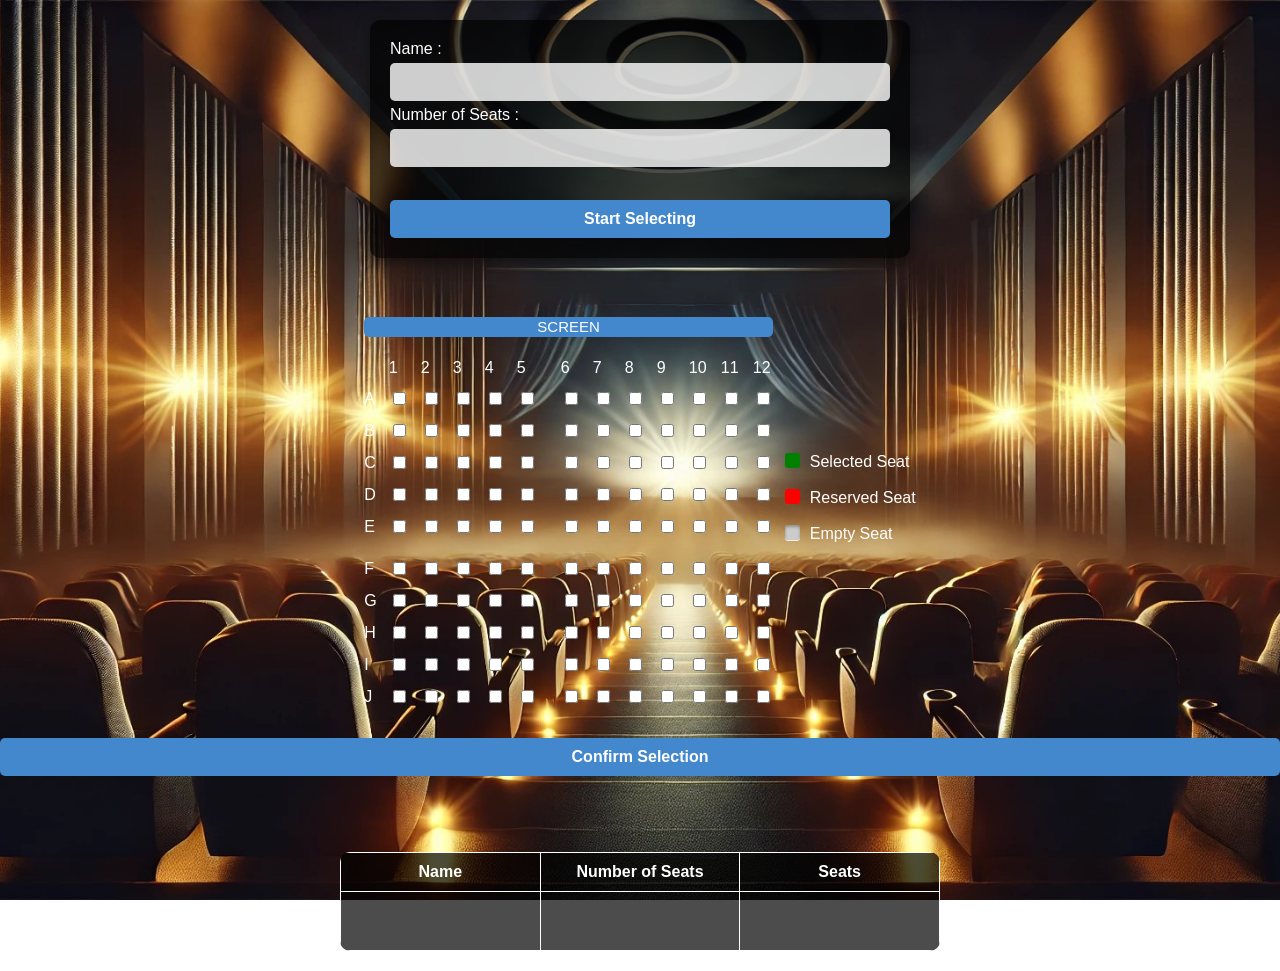
==== index.html @ f4a92cbe "Site quase pronto Falta, alinhar alinhar a mensagem que aparece após clicar no start selecting, e o " ====
<!DOCTYPE html>
<html lang="en">

<head>
  <meta charset="UTF-8">
  <meta http-equiv="X-UA-Compatible" content="IE=edge">
  <meta name="viewport" content="width=device-width, initial-scale=1.0">
  <title>Movie Theater Booking App</title>
  <link rel="stylesheet" href="/style/style.css">
</head>

<body onload="onLoaderFunc()">

<div class="tudo">
 <div class="tudo">
  <div class="inputForm">
    Name : <input type="text" id="Username" required>
    Number of Seats : <input type="number" id="Numseats" required>
    <br /><br />
    <button onclick="takeData()">Start Selecting</button>
  </div>

  <div class="seatStructure">
    
    <table id="seatsBlock">
      <p id="notification"></p>
      <tr>
        <td colspan="14">
          <div class="screen">SCREEN</div>
        </td>
        <td rowspan="20">
          <div class="smallBox greenBox">Selected Seat</div> <br />
          <div class="smallBox redBox">Reserved Seat</div><br />
          <div class="smallBox emptyBox">Empty Seat</div><br />
        </td>

        <br />
      </tr>

      <tr>
        <td></td>
        <td>1</td>
        <td>2</td>
        <td>3</td>
        <td>4</td>
        <td>5</td>
        <td></td>
        <td>6</td>
        <td>7</td>
        <td>8</td>
        <td>9</td>
        <td>10</td>
        <td>11</td>
        <td>12</td>
      </tr>

      <tr>
        <td>A</td>
        <td><input type="checkbox" class="seats" value="A1"></td>
        <td><input type="checkbox" class="seats" value="A2"></td>
        <td><input type="checkbox" class="seats" value="A3"></td>
        <td><input type="checkbox" class="seats" value="A4"></td>
        <td><input type="checkbox" class="seats" value="A5"></td>
        <td class="seatGap"></td>
        <td><input type="checkbox" class="seats" value="A6"></td>
        <td><input type="checkbox" class="seats" value="A7"></td>
        <td><input type="checkbox" class="seats" value="A8"></td>
        <td><input type="checkbox" class="seats" value="A9"></td>
        <td><input type="checkbox" class="seats" value="A10"></td>
        <td><input type="checkbox" class="seats" value="A11"></td>
        <td><input type="checkbox" class="seats" value="A12"></td>
      </tr>

      <tr>
        <td>B</td>
        <td><input type="checkbox" class="seats" value="B1"></td>
        <td><input type="checkbox" class="seats" value="B2"></td>
        <td><input type="checkbox" class="seats" value="B3"></td>
        <td><input type="checkbox" class="seats" value="B4"></td>
        <td><input type="checkbox" class="seats" value="B5"></td>
        <td></td>
        <td><input type="checkbox" class="seats" value="B6"></td>
        <td><input type="checkbox" class="seats" value="B7"></td>
        <td><input type="checkbox" class="seats" value="B8"></td>
        <td><input type="checkbox" class="seats" value="B9"></td>
        <td><input type="checkbox" class="seats" value="B10"></td>
        <td><input type="checkbox" class="seats" value="B11"></td>
        <td><input type="checkbox" class="seats" value="B12"></td>
      </tr>

      <tr>
        <td>C</td>
        <td><input type="checkbox" class="seats" value="C1"></td>
        <td><input type="checkbox" class="seats" value="C2"></td>
        <td><input type="checkbox" class="seats" value="C3"></td>
        <td><input type="checkbox" class="seats" value="C4"></td>
        <td><input type="checkbox" class="seats" value="C5"></td>
        <td></td>
        <td><input type="checkbox" class="seats" value="C6"></td>
        <td><input type="checkbox" class="seats" value="C7"></td>
        <td><input type="checkbox" class="seats" value="C8"></td>
        <td><input type="checkbox" class="seats" value="C9"></td>
        <td><input type="checkbox" class="seats" value="C10"></td>
        <td><input type="checkbox" class="seats" value="C11"></td>
        <td><input type="checkbox" class="seats" value="C12"></td>
      </tr>

      <tr>
        <td>D</td>
        <td><input type="checkbox" class="seats" value="D1"></td>
        <td><input type="checkbox" class="seats" value="D2"></td>
        <td><input type="checkbox" class="seats" value="D3"></td>
        <td><input type="checkbox" class="seats" value="D4"></td>
        <td><input type="checkbox" class="seats" value="D5"></td>
        <td></td>
        <td><input type="checkbox" class="seats" value="D6"></td>
        <td><input type="checkbox" class="seats" value="D7"></td>
        <td><input type="checkbox" class="seats" value="D8"></td>
        <td><input type="checkbox" class="seats" value="D9"></td>
        <td><input type="checkbox" class="seats" value="D10"></td>
        <td><input type="checkbox" class="seats" value="D11"></td>
        <td><input type="checkbox" class="seats" value="D12"></td>
      </tr>

      <tr>
        <td>E</td>
        <td><input type="checkbox" class="seats" value="E1"></td>
        <td><input type="checkbox" class="seats" value="E2"></td>
        <td><input type="checkbox" class="seats" value="E3"></td>
        <td><input type="checkbox" class="seats" value="E4"></td>
        <td><input type="checkbox" class="seats" value="E5"></td>
        <td></td>
        <td><input type="checkbox" class="seats" value="E6"></td>
        <td><input type="checkbox" class="seats" value="E7"></td>
        <td><input type="checkbox" class="seats" value="E8"></td>
        <td><input type="checkbox" class="seats" value="E9"></td>
        <td><input type="checkbox" class="seats" value="E10"></td>
        <td><input type="checkbox" class="seats" value="E11"></td>
        <td><input type="checkbox" class="seats" value="E12"></td>
      </tr>

      <tr class="seatVGap"></tr>

      <tr>
        <td>F</td>
        <td><input type="checkbox" class="seats" value="F1"></td>
        <td><input type="checkbox" class="seats" value="F2"></td>
        <td><input type="checkbox" class="seats" value="F3"></td>
        <td><input type="checkbox" class="seats" value="F4"></td>
        <td><input type="checkbox" class="seats" value="F5"></td>
        <td></td>
        <td><input type="checkbox" class="seats" value="F6"></td>
        <td><input type="checkbox" class="seats" value="F7"></td>
        <td><input type="checkbox" class="seats" value="F8"></td>
        <td><input type="checkbox" class="seats" value="F9"></td>
        <td><input type="checkbox" class="seats" value="F10"></td>
        <td><input type="checkbox" class="seats" value="F11"></td>
        <td><input type="checkbox" class="seats" value="F12"></td>
      </tr>

      <tr>
        <td>G</td>
        <td><input type="checkbox" class="seats" value="G1"></td>
        <td><input type="checkbox" class="seats" value="G2"></td>
        <td><input type="checkbox" class="seats" value="G3"></td>
        <td><input type="checkbox" class="seats" value="G4"></td>
        <td><input type="checkbox" class="seats" value="G5"></td>
        <td></td>
        <td><input type="checkbox" class="seats" value="G6"></td>
        <td><input type="checkbox" class="seats" value="G7"></td>
        <td><input type="checkbox" class="seats" value="G8"></td>
        <td><input type="checkbox" class="seats" value="G9"></td>
        <td><input type="checkbox" class="seats" value="G10"></td>
        <td><input type="checkbox" class="seats" value="G11"></td>
        <td><input type="checkbox" class="seats" value="G12"></td>
      </tr>

      <tr>
        <td>H</td>
        <td><input type="checkbox" class="seats" value="H1"></td>
        <td><input type="checkbox" class="seats" value="H2"></td>
        <td><input type="checkbox" class="seats" value="H3"></td>
        <td><input type="checkbox" class="seats" value="H4"></td>
        <td><input type="checkbox" class="seats" value="H5"></td>
        <td></td>
        <td><input type="checkbox" class="seats" value="H6"></td>
        <td><input type="checkbox" class="seats" value="H7"></td>
        <td><input type="checkbox" class="seats" value="H8"></td>
        <td><input type="checkbox" class="seats" value="H9"></td>
        <td><input type="checkbox" class="seats" value="H10"></td>
        <td><input type="checkbox" class="seats" value="H11"></td>
        <td><input type="checkbox" class="seats" value="H12"></td>
      </tr>

      <tr>
        <td>I</td>
        <td><input type="checkbox" class="seats" value="I1"></td>
        <td><input type="checkbox" class="seats" value="I2"></td>
        <td><input type="checkbox" class="seats" value="I3"></td>
        <td><input type="checkbox" class="seats" value="I4"></td>
        <td><input type="checkbox" class="seats" value="I5"></td>
        <td></td>
        <td><input type="checkbox" class="seats" value="I6"></td>
        <td><input type="checkbox" class="seats" value="I7"></td>
        <td><input type="checkbox" class="seats" value="I8"></td>
        <td><input type="checkbox" class="seats" value="I9"></td>
        <td><input type="checkbox" class="seats" value="I10"></td>
        <td><input type="checkbox" class="seats" value="I11"></td>
        <td><input type="checkbox" class="seats" value="I12"></td>
      </tr>

      <tr>
        <td>J</td>
        <td><input type="checkbox" class="seats" value="J1"></td>
        <td><input type="checkbox" class="seats" value="J2"></td>
        <td><input type="checkbox" class="seats" value="J3"></td>
        <td><input type="checkbox" class="seats" value="J4"></td>
        <td><input type="checkbox" class="seats" value="J5"></td>
        <td></td>
        <td><input type="checkbox" class="seats" value="J6"></td>
        <td><input type="checkbox" class="seats" value="J7"></td>
        <td><input type="checkbox" class="seats" value="J8"></td>
        <td><input type="checkbox" class="seats" value="J9"></td>
        <td><input type="checkbox" class="seats" value="J10"></td>
        <td><input type="checkbox" class="seats" value="J11"></td>
        <td><input type="checkbox" class="seats" value="J12"></td>
      </tr>

    </table>
    <button id="confirmSelectionButton" onclick="updateTextArea()">Confirm Selection</button>
  </div>

  <br /><br />

  <div class="displayerBoxes">
      <table class="Displaytable">
        <tr>
          <th>Name</th>
          <th>Number of Seats</th>
          <th>Seats</th>
        </tr>
        <tr>
          <td><textarea id="nameDisplay"></textarea></td>
          <td><textarea id="NumberDisplay"></textarea></td>
          <td><textarea id="seatsDisplay"></textarea></td>
        </tr>
      </table>

  </div>

  
</div>
  <script src="/script/script.js"></script>
</body>

</html>
---- style/style.css ----
body {
  font-family: "Helvetica Neue", Helvetica, Arial, sans-serif;
  margin: 0;
  padding: 0;
  background: url("/imagens/hero.jpeg") no-repeat center center fixed;
  background-size: cover;
  color: #fff;
  overflow: hidden;
}

.inputForm {
  margin: 20px auto;
  padding: 20px;
  width: 80%;
  max-width: 500px;
  background-color: rgba(0, 0, 0, 0.7);
  border-radius: 10px;
  box-shadow: 0px 5px 15px rgba(0, 0, 0, 0.5);
}

.inputForm input[type="text"],
.inputForm input[type="number"] {
  width: calc(100% - 20px);
  padding: 10px;
  margin: 5px 0;
  border: none;
  border-radius: 5px;
  background: rgba(255, 255, 255, 0.8);
  color: #000;
  font-size: 16px;
}

.inputForm button {
  width: 100%;
  padding: 10px;
  font-size: 16px;
  font-weight: bold;
  background-color: #4388cc;
  color: #fff;
  border: none;
  border-radius: 5px;
  cursor: pointer;
  margin-top: 10px;
}

.inputForm button:hover {
  background-color: #316ba6;
}

.screen {
  width: 100%;
  height: 20px;
  background: #4388cc;
  color: #fff;
  text-align: center;
  line-height: 20px;
  font-size: 15px;
  margin: 10px 0;
  border-radius: 5px;
}

.smallBox::before {
  content: "";
  width: 15px;
  height: 15px;
  float: left;
  margin-right: 10px;
  border-radius: 3px;
}

.greenBox::before {
  background: green;
}

.redBox::before {
  background: red;
}

.emptyBox::before {
  box-shadow: inset 0px 2px 3px 0px rgba(0, 0, 0, 0.3), 0px 1px 0px 0px rgba(255, 255, 255, 0.8);
  background-color: #ccc;
}

.seats {
  border: 1px solid red;
  background: yellow;
  border-radius: 5px;
  cursor: pointer;
}

table {
  margin: auto;
  border-spacing: 10px;
}

.Displaytable {
  width: 80%;
  max-width: 600px;
  margin: 20px auto;
  text-align: center;
  border-collapse: collapse;
  background: rgba(0, 0, 0, 0.7);
  color: #fff;
  border-radius: 10px;
  overflow: hidden;
}

.Displaytable th,
.Displaytable td {
  padding: 10px;
  border: 1px solid #fff;
  text-align: center;
}

textarea {
  border: none;
  background: transparent;
  width: 100%;
  color: #fff;
  resize: none;
}

#confirmSelectionButton {
  display: block;
  margin: 20px auto; /* Centraliza o botão horizontalmente */
  text-align: center; /* Centraliza o texto dentro do botão */
}

#confirmSelectionButton {
  width: 100%;
  padding: 10px;
  font-size: 16px;
  font-weight: bold;
  background-color: #4388cc;
  color: #fff;
  border: none;
  border-radius: 5px;
  cursor: pointer;
}

#confirmSelectionButton:hover {
  background-color: #316ba6;
}
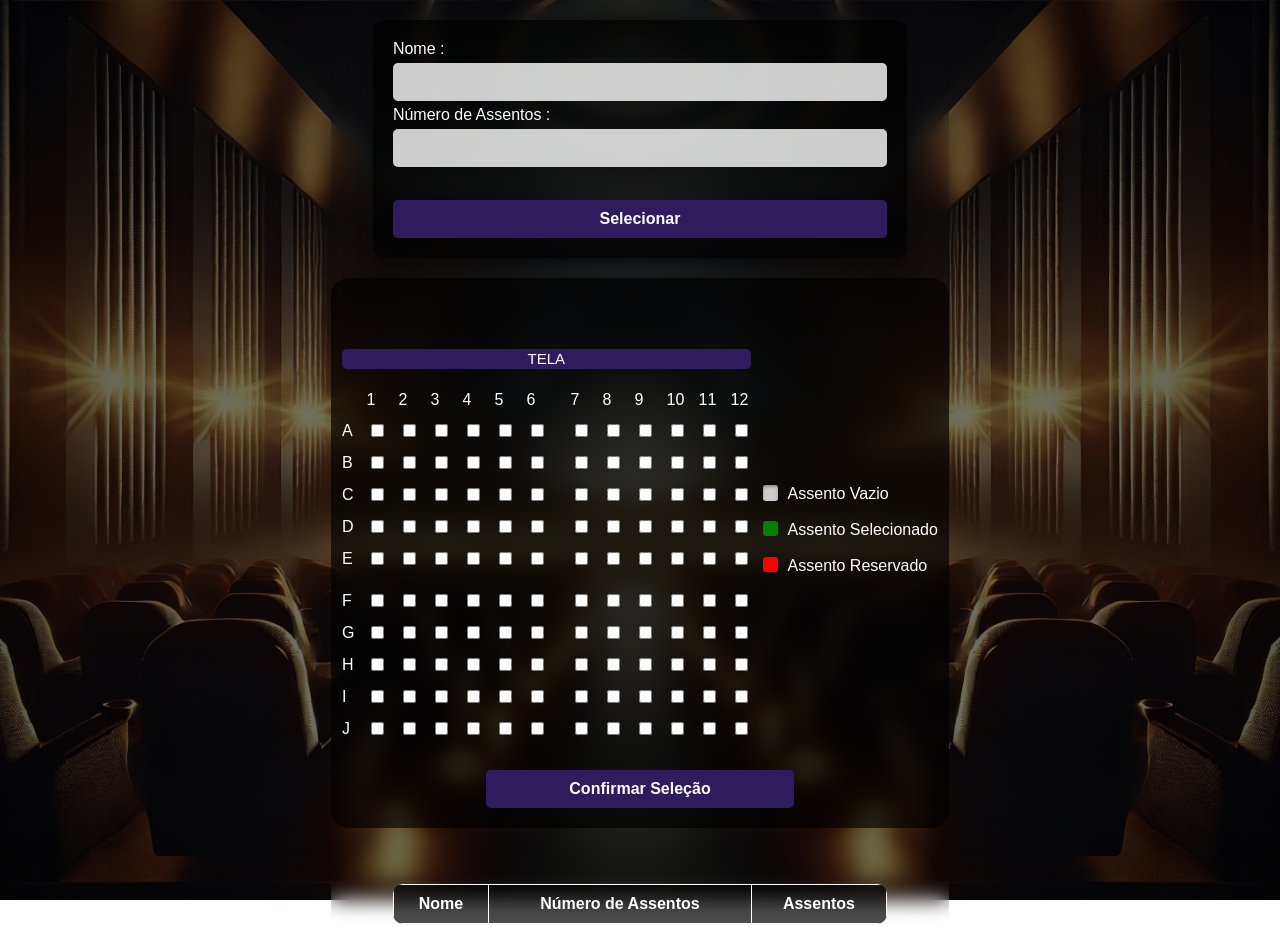
==== commit e20829b3: "commit manual pq o vs me odeia quase tudo pronto acho q só mudar a cor dos assentos ja selecionados" ====
--- a/index.html
+++ b/index.html
@@ -5,8 +5,8 @@
   <meta charset="UTF-8">
   <meta http-equiv="X-UA-Compatible" content="IE=edge">
   <meta name="viewport" content="width=device-width, initial-scale=1.0">
-  <title>Movie Theater Booking App</title>
-  <link rel="stylesheet" href="/style/style.css">
+  <title>Selecionador de Lugar no Cinema</title>
+  <link rel="stylesheet" href="style/style.css">
 </head>
 
 <body onload="onLoaderFunc()">
@@ -14,10 +14,10 @@
 <div class="tudo">
  <div class="tudo">
   <div class="inputForm">
-    Name : <input type="text" id="Username" required>
-    Number of Seats : <input type="number" id="Numseats" required>
+    Nome : <input type="text" id="Username" required>
+    Número de Assentos : <input type="number" id="Numseats" required>
     <br /><br />
-    <button onclick="takeData()">Start Selecting</button>
+    <button onclick="takeData()">Selecionar</button>
   </div>
 
   <div class="seatStructure">
@@ -26,12 +26,12 @@
       <p id="notification"></p>
       <tr>
         <td colspan="14">
-          <div class="screen">SCREEN</div>
+          <div class="screen">TELA</div>
         </td>
         <td rowspan="20">
-          <div class="smallBox greenBox">Selected Seat</div> <br />
-          <div class="smallBox redBox">Reserved Seat</div><br />
-          <div class="smallBox emptyBox">Empty Seat</div><br />
+          <div class="smallBox emptyBox">Assento Vazio</div><br />
+          <div class="smallBox greenBox">Assento Selecionado</div> <br />
+          <div class="smallBox redBox">Assento Reservado</div><br />
         </td>
 
         <br />
@@ -44,8 +44,8 @@
         <td>3</td>
         <td>4</td>
         <td>5</td>
-        <td></td>
         <td>6</td>
+        <td></td>
         <td>7</td>
         <td>8</td>
         <td>9</td>
@@ -61,8 +61,8 @@
         <td><input type="checkbox" class="seats" value="A3"></td>
         <td><input type="checkbox" class="seats" value="A4"></td>
         <td><input type="checkbox" class="seats" value="A5"></td>
+        <td><input type="checkbox" class="seats" value="A6"></td>
         <td class="seatGap"></td>
-        <td><input type="checkbox" class="seats" value="A6"></td>
         <td><input type="checkbox" class="seats" value="A7"></td>
         <td><input type="checkbox" class="seats" value="A8"></td>
         <td><input type="checkbox" class="seats" value="A9"></td>
@@ -78,8 +78,8 @@
         <td><input type="checkbox" class="seats" value="B3"></td>
         <td><input type="checkbox" class="seats" value="B4"></td>
         <td><input type="checkbox" class="seats" value="B5"></td>
-        <td></td>
         <td><input type="checkbox" class="seats" value="B6"></td>
+        <td></td>
         <td><input type="checkbox" class="seats" value="B7"></td>
         <td><input type="checkbox" class="seats" value="B8"></td>
         <td><input type="checkbox" class="seats" value="B9"></td>
@@ -95,8 +95,8 @@
         <td><input type="checkbox" class="seats" value="C3"></td>
         <td><input type="checkbox" class="seats" value="C4"></td>
         <td><input type="checkbox" class="seats" value="C5"></td>
-        <td></td>
         <td><input type="checkbox" class="seats" value="C6"></td>
+        <td></td>
         <td><input type="checkbox" class="seats" value="C7"></td>
         <td><input type="checkbox" class="seats" value="C8"></td>
         <td><input type="checkbox" class="seats" value="C9"></td>
@@ -112,8 +112,8 @@
         <td><input type="checkbox" class="seats" value="D3"></td>
         <td><input type="checkbox" class="seats" value="D4"></td>
         <td><input type="checkbox" class="seats" value="D5"></td>
-        <td></td>
         <td><input type="checkbox" class="seats" value="D6"></td>
+        <td></td>
         <td><input type="checkbox" class="seats" value="D7"></td>
         <td><input type="checkbox" class="seats" value="D8"></td>
         <td><input type="checkbox" class="seats" value="D9"></td>
@@ -129,8 +129,8 @@
         <td><input type="checkbox" class="seats" value="E3"></td>
         <td><input type="checkbox" class="seats" value="E4"></td>
         <td><input type="checkbox" class="seats" value="E5"></td>
-        <td></td>
         <td><input type="checkbox" class="seats" value="E6"></td>
+        <td></td>
         <td><input type="checkbox" class="seats" value="E7"></td>
         <td><input type="checkbox" class="seats" value="E8"></td>
         <td><input type="checkbox" class="seats" value="E9"></td>
@@ -148,8 +148,8 @@
         <td><input type="checkbox" class="seats" value="F3"></td>
         <td><input type="checkbox" class="seats" value="F4"></td>
         <td><input type="checkbox" class="seats" value="F5"></td>
-        <td></td>
         <td><input type="checkbox" class="seats" value="F6"></td>
+        <td></td>
         <td><input type="checkbox" class="seats" value="F7"></td>
         <td><input type="checkbox" class="seats" value="F8"></td>
         <td><input type="checkbox" class="seats" value="F9"></td>
@@ -165,8 +165,8 @@
         <td><input type="checkbox" class="seats" value="G3"></td>
         <td><input type="checkbox" class="seats" value="G4"></td>
         <td><input type="checkbox" class="seats" value="G5"></td>
-        <td></td>
         <td><input type="checkbox" class="seats" value="G6"></td>
+        <td></td>
         <td><input type="checkbox" class="seats" value="G7"></td>
         <td><input type="checkbox" class="seats" value="G8"></td>
         <td><input type="checkbox" class="seats" value="G9"></td>
@@ -182,8 +182,8 @@
         <td><input type="checkbox" class="seats" value="H3"></td>
         <td><input type="checkbox" class="seats" value="H4"></td>
         <td><input type="checkbox" class="seats" value="H5"></td>
-        <td></td>
         <td><input type="checkbox" class="seats" value="H6"></td>
+        <td></td>
         <td><input type="checkbox" class="seats" value="H7"></td>
         <td><input type="checkbox" class="seats" value="H8"></td>
         <td><input type="checkbox" class="seats" value="H9"></td>
@@ -199,8 +199,8 @@
         <td><input type="checkbox" class="seats" value="I3"></td>
         <td><input type="checkbox" class="seats" value="I4"></td>
         <td><input type="checkbox" class="seats" value="I5"></td>
-        <td></td>
         <td><input type="checkbox" class="seats" value="I6"></td>
+        <td></td>
         <td><input type="checkbox" class="seats" value="I7"></td>
         <td><input type="checkbox" class="seats" value="I8"></td>
         <td><input type="checkbox" class="seats" value="I9"></td>
@@ -216,8 +216,8 @@
         <td><input type="checkbox" class="seats" value="J3"></td>
         <td><input type="checkbox" class="seats" value="J4"></td>
         <td><input type="checkbox" class="seats" value="J5"></td>
-        <td></td>
         <td><input type="checkbox" class="seats" value="J6"></td>
+        <td></td>
         <td><input type="checkbox" class="seats" value="J7"></td>
         <td><input type="checkbox" class="seats" value="J8"></td>
         <td><input type="checkbox" class="seats" value="J9"></td>
@@ -227,22 +227,17 @@
       </tr>
 
     </table>
-    <button id="confirmSelectionButton" onclick="updateTextArea()">Confirm Selection</button>
+    <button id="confirmSelectionButton" onclick="updateTextArea()">Confirmar Seleção</button>
   </div>
 
   <br /><br />
 
   <div class="displayerBoxes">
-      <table class="Displaytable">
+      <table class="Displaytable" id="data-table">
         <tr>
-          <th>Name</th>
-          <th>Number of Seats</th>
-          <th>Seats</th>
-        </tr>
-        <tr>
-          <td><textarea id="nameDisplay"></textarea></td>
-          <td><textarea id="NumberDisplay"></textarea></td>
-          <td><textarea id="seatsDisplay"></textarea></td>
+          <th>Nome</th>
+          <th>Número de Assentos</th>
+          <th>Assentos</th>
         </tr>
       </table>
 
@@ -250,7 +245,7 @@
 
   
 </div>
-  <script src="/script/script.js"></script>
+  <script src="script/script.js"></script>
 </body>
 
 </html>
--- a/style/style.css
+++ b/style/style.css
@@ -1,11 +1,22 @@
 body {
+  display: flex;
   font-family: "Helvetica Neue", Helvetica, Arial, sans-serif;
   margin: 0;
   padding: 0;
-  background: url("/imagens/hero.jpeg") no-repeat center center fixed;
+  background: url("../imagens/hero.jpeg") no-repeat center center fixed;
   background-size: cover;
   color: #fff;
-  overflow: hidden;
+  align-items: center;
+  justify-content: center;
+}
+
+.tudo {
+  backdrop-filter: blur(10px);
+}
+
+.selected-seat {
+  background-color: red;
+  pointer-events: none;
 }
 
 .inputForm {
@@ -35,7 +46,7 @@
   padding: 10px;
   font-size: 16px;
   font-weight: bold;
-  background-color: #4388cc;
+  background-color:#2e1c5f;
   color: #fff;
   border: none;
   border-radius: 5px;
@@ -44,13 +55,13 @@
 }
 
 .inputForm button:hover {
-  background-color: #316ba6;
+  background-color:#8a3ec9;
 }
 
 .screen {
   width: 100%;
   height: 20px;
-  background: #4388cc;
+  background-color: #2e1c5f;
   color: #fff;
   text-align: center;
   line-height: 20px;
@@ -112,6 +123,16 @@
   text-align: center;
 }
 
+.seatStructure {
+  display: flex;
+  flex-direction: column;
+  background-color: rgba(0, 0, 0, 0.651);
+  border-radius: 3%;
+  max-width: fit-content;
+  align-items: center;
+  justify-content: center;
+}
+
 textarea {
   border: none;
   background: transparent;
@@ -131,13 +152,14 @@
   padding: 10px;
   font-size: 16px;
   font-weight: bold;
-  background-color: #4388cc;
+  background-color: #2e1c5f;
   color: #fff;
   border: none;
   border-radius: 5px;
   cursor: pointer;
+  max-width: 50%;
 }
 
 #confirmSelectionButton:hover {
-  background-color: #316ba6;
+  background-color: #8a3ec9;
 }
